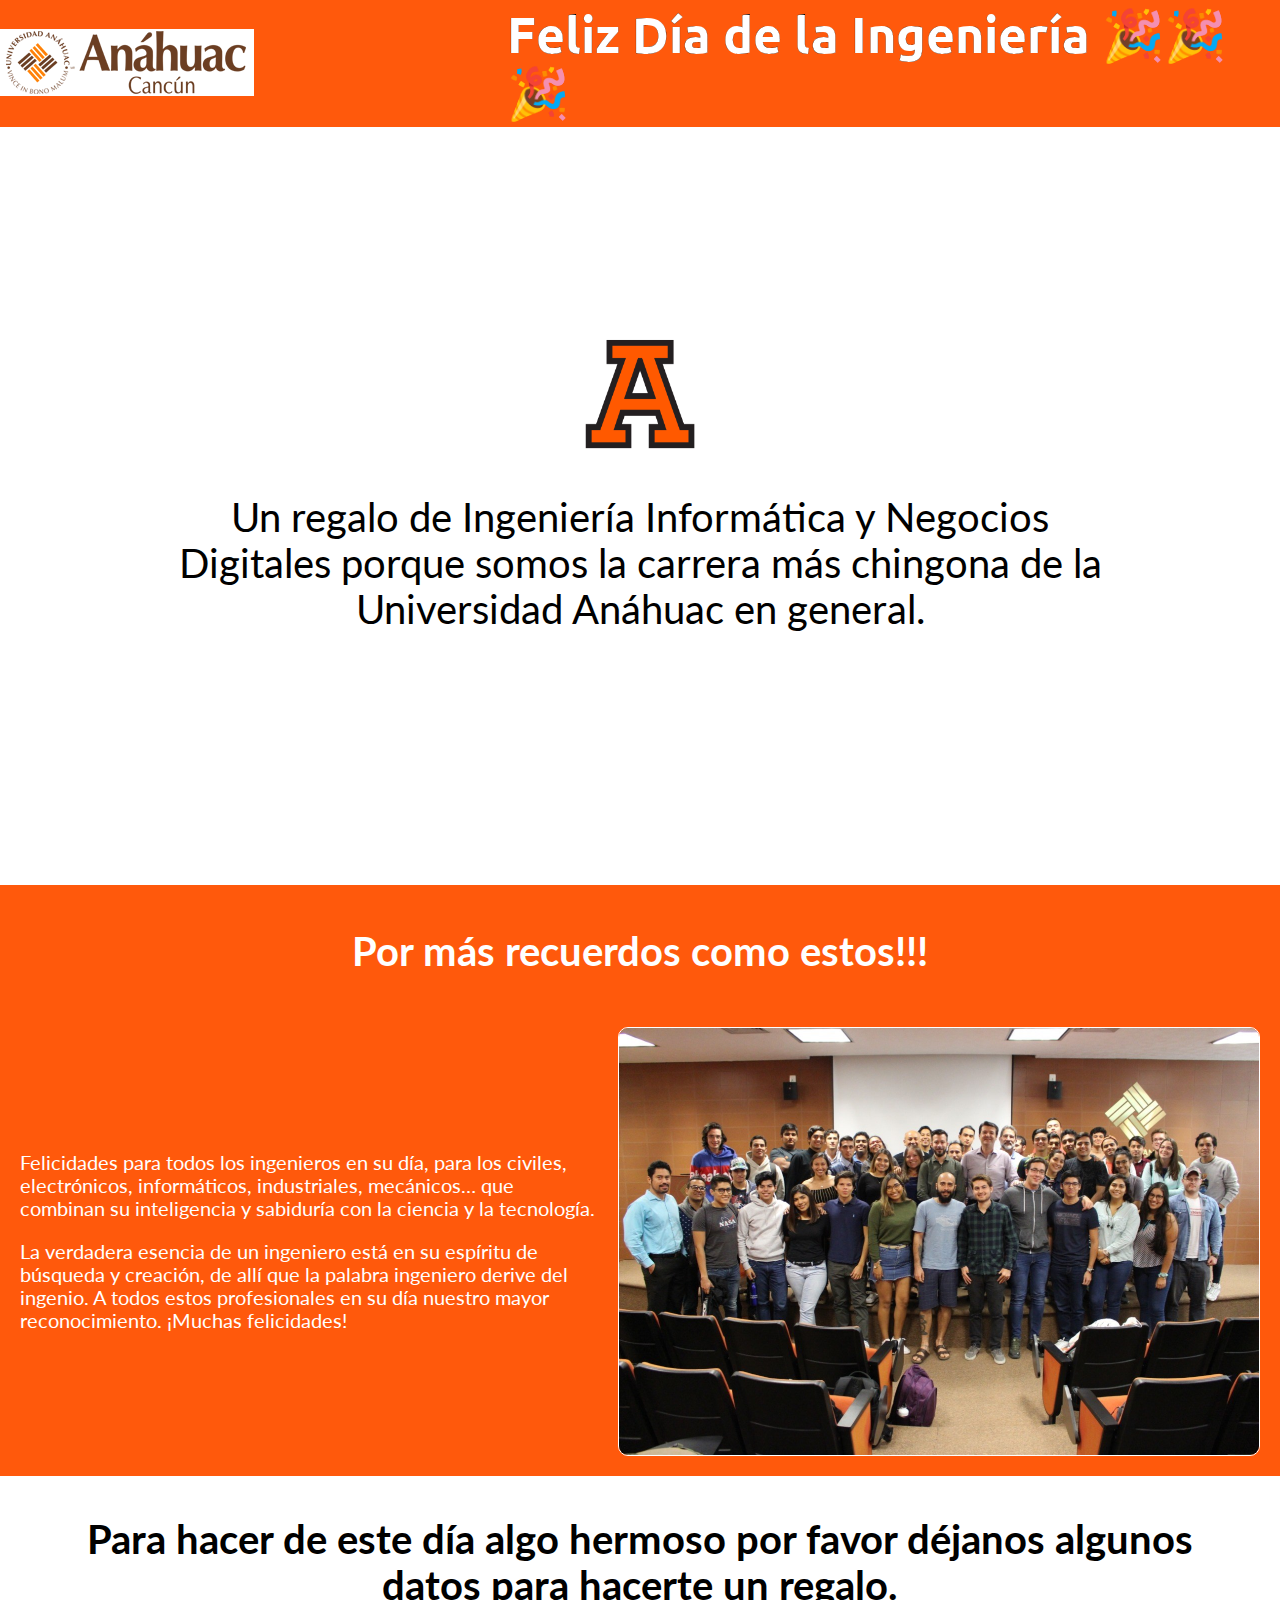
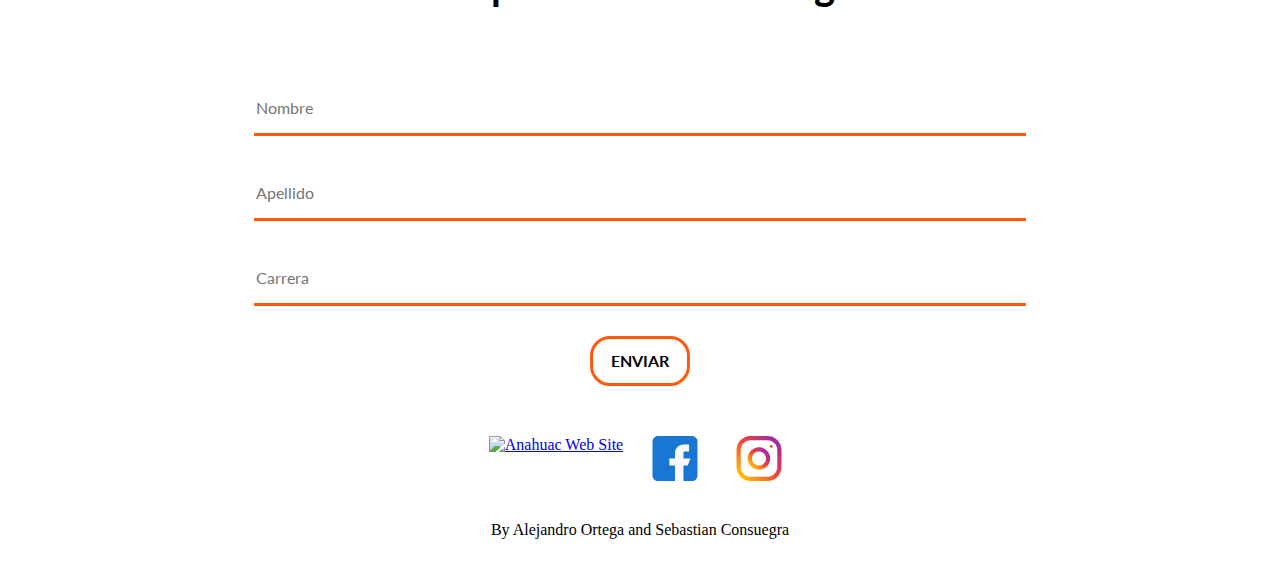
==== index.html @ 6a005fa3 "first commit" ====
<!DOCTYPE html>
<html lang="es">
<head>
    <meta charset="UTF-8">
    <meta name="viewport" content="width=device-width, initial-scale=1.0">
    <title>Feliz Día Ingeniería</title>
    <link rel="stylesheet" href="./css/normalize.css">
    <link href="https://fonts.googleapis.com/css2?family=Ubuntu&display=swap" rel="stylesheet">
    <link href="https://fonts.googleapis.com/css2?family=Lato:ital,wght@1,700&display=swap" rel="stylesheet">
    <link rel="stylesheet" href="./css/style.css">
</head>
<body>
    <nav>
        <img src="./src/logo-anahuac.png">
        <h2>
            Feliz Día de la Ingeniería 🎉🎉🎉
        </h2>
    </nav>
    <main>
        <div class="welcome">
            <div class="image"></div>
            <p>
                Un regalo de Ingeniería Informática y Negocios Digitales porque somos la carrera más chingona de la Universidad Anáhuac en general.
            </p>
        </div>
        <div class="orange_bg">
            <h2>Por más recuerdos como estos!!!</h2>
            <div class="content">
                <div class="text">
                    <p>
                        Felicidades para todos los ingenieros en su día, para los civiles, electrónicos, informáticos, industriales, mecánicos… que combinan su inteligencia y sabiduría con la ciencia y la tecnología.
                    </p>
                    <p>
                        La verdadera esencia de un ingeniero está en su espíritu de búsqueda y creación, de allí que la palabra ingeniero derive del ingenio. A todos estos profesionales en su día nuestro mayor reconocimiento. ¡Muchas felicidades!
                    </p>
                    
                </div>
                <img src="./src/foto-ingenierias.jpg" alt="escuela ingeniería" />
            </div>
        </div>
        <div class="forms">
            <h2>Para hacer de este día algo hermoso por favor déjanos algunos datos para hacerte un regalo.</h2>
            <form method="POST">
                <input type="text" name="name" placeholder="Nombre" required/>
                <input type="text" name="last_name" placeholder="Apellido" required/>
                <input type="text" name="major" placeholder="Carrera" required/>
                <button type="submit">Enviar</button>
            </form>
        </div>
    </main>
    <footer>
        <div>
            <a href="https://www.anahuac.mx/cancun/"><img src="https://cdn2.hubspot.net/hubfs/2661669/logo-anahuac-footer.svg" alt="Anahuac Web Site"/></a>
            <a href="https://www.facebook.com/ingenieria.anahuaccancun/"><img src="./src/facebook.svg" alt="Anahuac facebook"/></a>
            <a href="https://www.instagram.com/ingenieria_anahuac_cancun/"><img src="./src/instagram.svg" alt="Anahuac instagram"/></a>
        </div>
        <div>
            <p>By Alejandro Ortega and Sebastian Consuegra</p>
        </div>
    </footer>
</body>
</html>
---- css/style.css ----
/* Variables */
/* index */
html {
  font-size: 62.5%;
}

body {
  font-size: 1.6rem;
}

/* Nav bar*/
nav {
  overflow: hidden;
  background-color: #ff590c;
  position: fixed;
  width: 100vw;
  font-family: "Ubuntu", sans-serif;
  display: flex;
  justify-content: space-between;
  align-items: center;
  border-bottom: 0.2rem solid #ff590c;
}
nav h2 {
  margin: 0.5rem;
  width: 60%;
  font-weight: bolder;
  color: white;
  font-size: 5rem;
  -webkit-text-stroke: 0.2px black;
}

/* Ending Nav bar*/
main {
  padding-top: 8rem;
  font-family: "Lato", sans-serif;
}

.welcome {
  height: 85vh;
  display: flex;
  flex-direction: column;
  justify-content: center;
  align-items: center;
  margin: 0 8rem 4rem 8rem;
}
.welcome .image {
  width: 200px;
  height: 200px;
  background-image: url("../src/anahuac logo.png");
  background-position: center center;
  background-repeat: no-repeat;
  background-size: cover;
}
.welcome p {
  font-size: 4rem;
  margin: 0 8rem 0 8rem;
  text-align: center;
}

.orange_bg {
  width: 100vw;
  background-color: #ff590c;
  color: white;
  padding-top: 1rem;
}
.orange_bg h2 {
  text-align: center;
  font-size: 4rem;
}
.orange_bg .content {
  padding: 2rem;
  display: flex;
  align-items: center;
}
.orange_bg .content img {
  width: 50vw;
  border: 0.1rem solid white;
  border-radius: 1rem;
}
.orange_bg .content .text {
  padding-right: 2rem;
  font-size: 2rem;
}

.forms {
  margin: 4rem 8rem 4rem 8rem;
}
.forms h2 {
  font-size: 4rem;
  text-align: center;
}
.forms form {
  padding-top: 4rem;
  display: flex;
  flex-direction: column;
  align-items: center;
}
.forms form input {
  display: block;
  background-color: white;
  border: none;
  border-bottom: 0.3rem solid #ff590c;
  margin-bottom: 3rem;
  width: 60vw;
  height: 5rem;
}
.forms form button {
  background-color: white;
  border: 0.3rem solid #ff590c;
  border-radius: 2rem;
  width: 10rem;
  height: 5rem;
  font-weight: bold;
  text-transform: uppercase;
}
.forms form button:hover {
  background-color: #ff590c;
  color: white;
}

footer div {
  display: flex;
  justify-content: center;
  padding-bottom: 1rem;
}
footer div a {
  display: block;
  padding: 1rem;
}
footer div a img {
  width: 5vw;
  height: 5vh;
}
footer div a:hover {
  border: 2px solid #ff590c;
  border-radius: 2rem;
}

.congrats {
  height: 75vh;
  margin: 5rem;
  padding: 1rem;
  text-align: center;
  border: 3px solid #ff590c;
  border-radius: 4rem;
}
.congrats h2 {
  color: #ff590c;
  font-size: 5rem;
}
.congrats p {
  font-size: 3.5vh;
}

/* tablets */
@media only screen and (max-width: 1200px) {
  nav h2 {
    font-size: 3.5rem;
    -webkit-text-stroke: 0.1px black;
  }

  .welcome p {
    font-size: 4rem;
    margin: 0 4rem 0 4rem;
    text-align: center;
  }

  .orange_bg {
    height: 100vh;
  }
  .orange_bg .content {
    display: flex;
    flex-direction: column;
    justify-content: center;
  }
  .orange_bg .content img {
    width: 70vw;
    border: 0.1rem solid white;
    border-radius: 1rem;
  }
  .orange_bg .content .text {
    font-size: 2rem;
    text-align: center;
  }

  .congrats h2 {
    color: #ff590c;
    font-size: 4rem;
  }
  .congrats p {
    font-size: 3vh;
  }
}
@media only screen and (max-width: 850px) {
  nav h2 {
    font-size: 2rem;
    text-align: center;
    -webkit-text-stroke: 0.1px white;
  }

  .congrats h2 {
    color: #ff590c;
    font-size: 3rem;
  }
  .congrats p {
    font-size: 2.5vh;
  }
}

/*# sourceMappingURL=style.css.map */
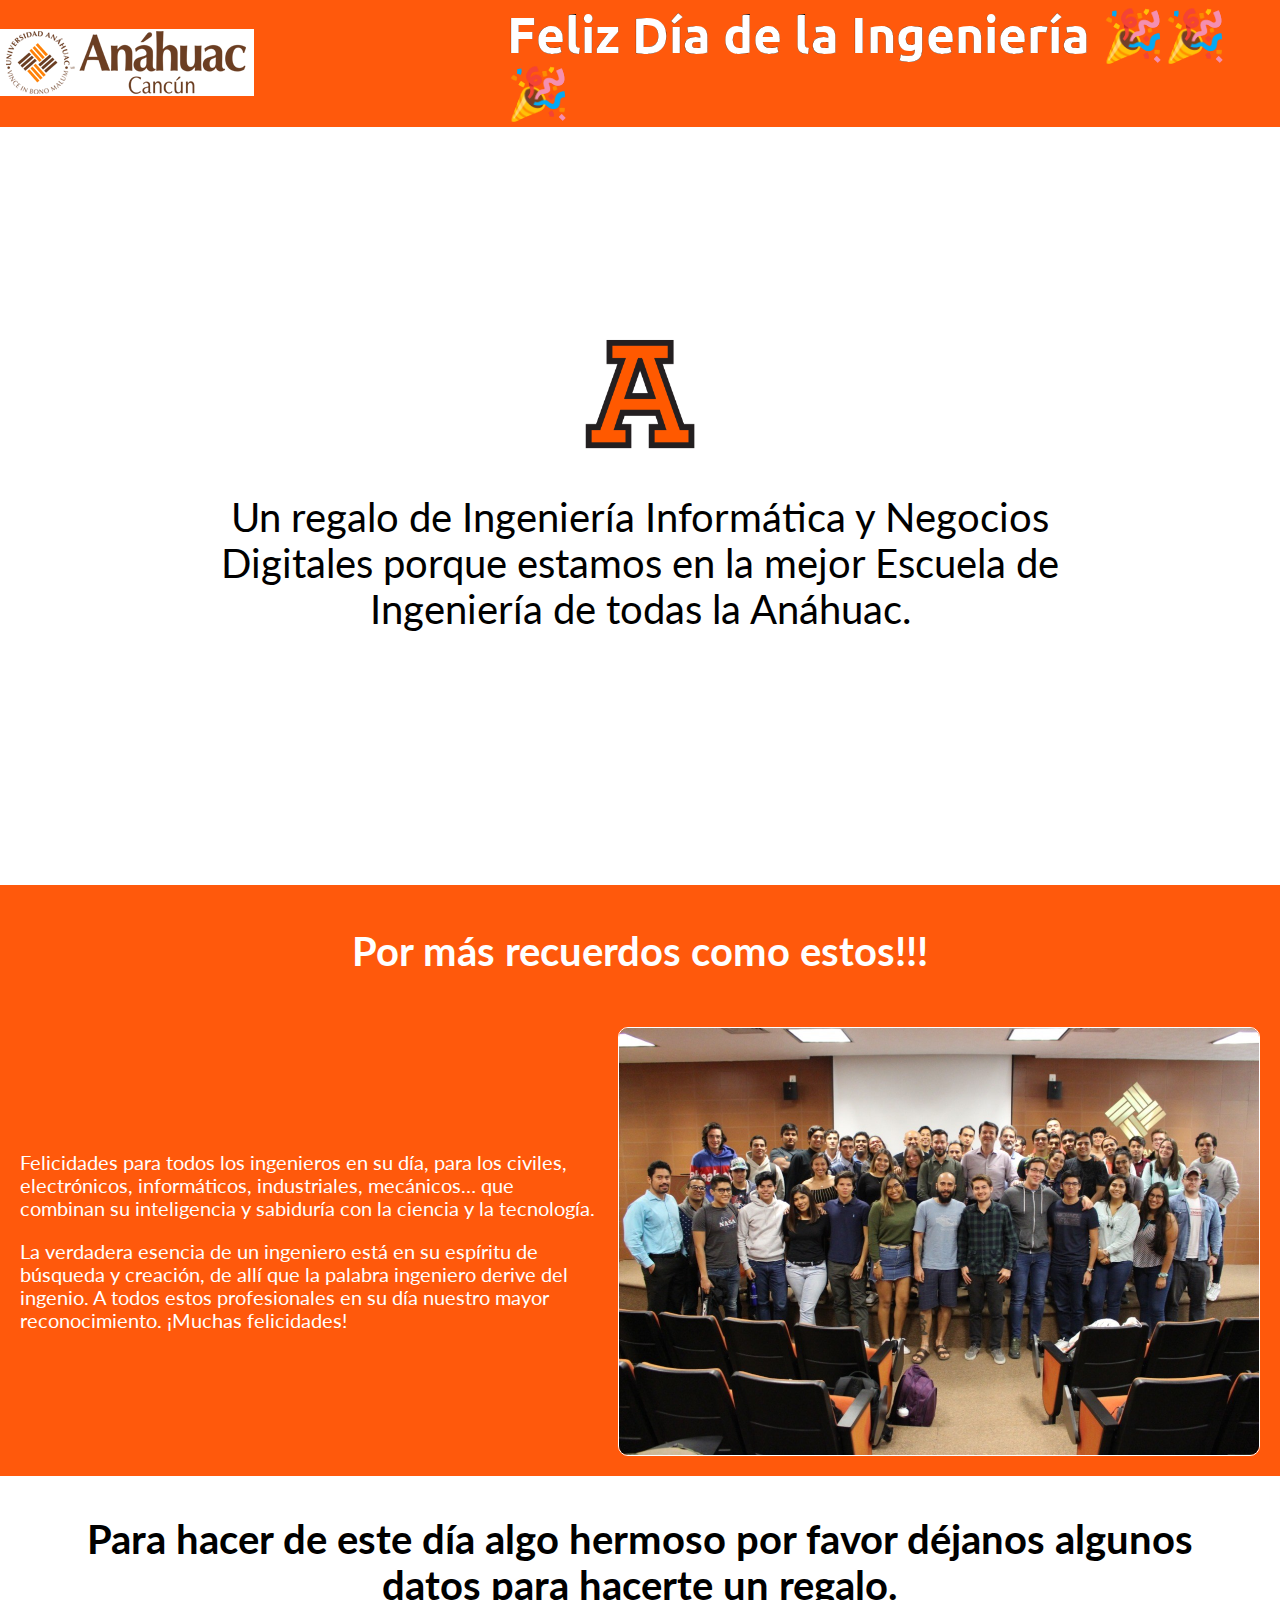
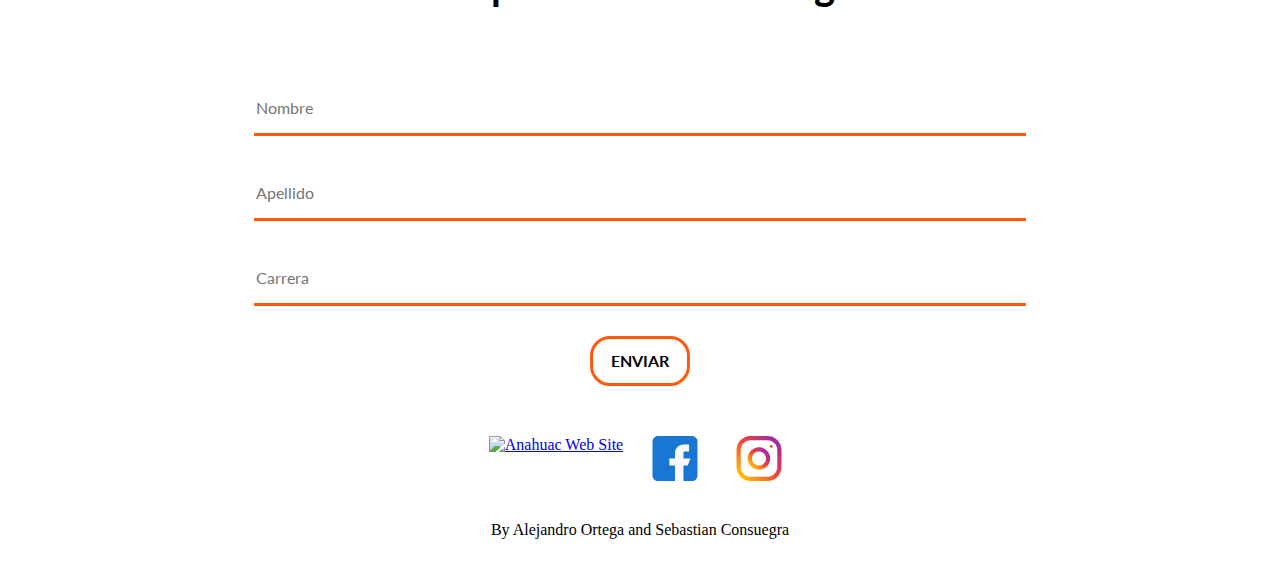
==== commit e8cac0d1: "Hero text fixed" ====
--- a/index.html
+++ b/index.html
@@ -20,7 +20,7 @@
         <div class="welcome">
             <div class="image"></div>
             <p>
-                Un regalo de Ingeniería Informática y Negocios Digitales porque somos la carrera más chingona de la Universidad Anáhuac en general.
+                Un regalo de Ingeniería Informática y Negocios Digitales porque estamos en la mejor Escuela de Ingeniería de todas la Anáhuac.
             </p>
         </div>
         <div class="orange_bg">
--- a/css/style.css
+++ b/css/style.css
@@ -58,7 +58,6 @@
 }
 
 .orange_bg {
-  width: 100vw;
   background-color: #ff590c;
   color: white;
   padding-top: 1rem;
@@ -71,8 +70,10 @@
   padding: 2rem;
   display: flex;
   align-items: center;
+  justify-content: center;
 }
 .orange_bg .content img {
+  display: block;
   width: 50vw;
   border: 0.1rem solid white;
   border-radius: 1rem;
@@ -165,9 +166,6 @@
     text-align: center;
   }
 
-  .orange_bg {
-    height: 100vh;
-  }
   .orange_bg .content {
     display: flex;
     flex-direction: column;
@@ -191,11 +189,50 @@
     font-size: 3vh;
   }
 }
+/* mobile */
 @media only screen and (max-width: 850px) {
   nav h2 {
-    font-size: 2rem;
+    font-size: 1.3rem;
     text-align: center;
     -webkit-text-stroke: 0.1px white;
+  }
+
+  .welcome .image {
+    width: 200px;
+    height: 200px;
+    background-image: url("../src/anahuac logo.png");
+    background-position: center center;
+    background-repeat: no-repeat;
+    background-size: cover;
+  }
+  .welcome p {
+    font-size: 2.5rem;
+    margin: 0 2rem 0 2rem;
+    text-align: center;
+  }
+
+  .orange_bg h2 {
+    text-align: center;
+    font-size: 2.5rem;
+  }
+  .orange_bg .content {
+    padding: 1rem;
+  }
+  .orange_bg .content img {
+    margin-top: 2rem;
+    width: 90vw;
+  }
+  .orange_bg .content .text {
+    padding-right: 1rem;
+    font-size: 1.8rem;
+  }
+
+  .forms {
+    margin: 4rem 4rem 4rem 4rem;
+  }
+  .forms h2 {
+    font-size: 3rem;
+    text-align: center;
   }
 
   .congrats h2 {
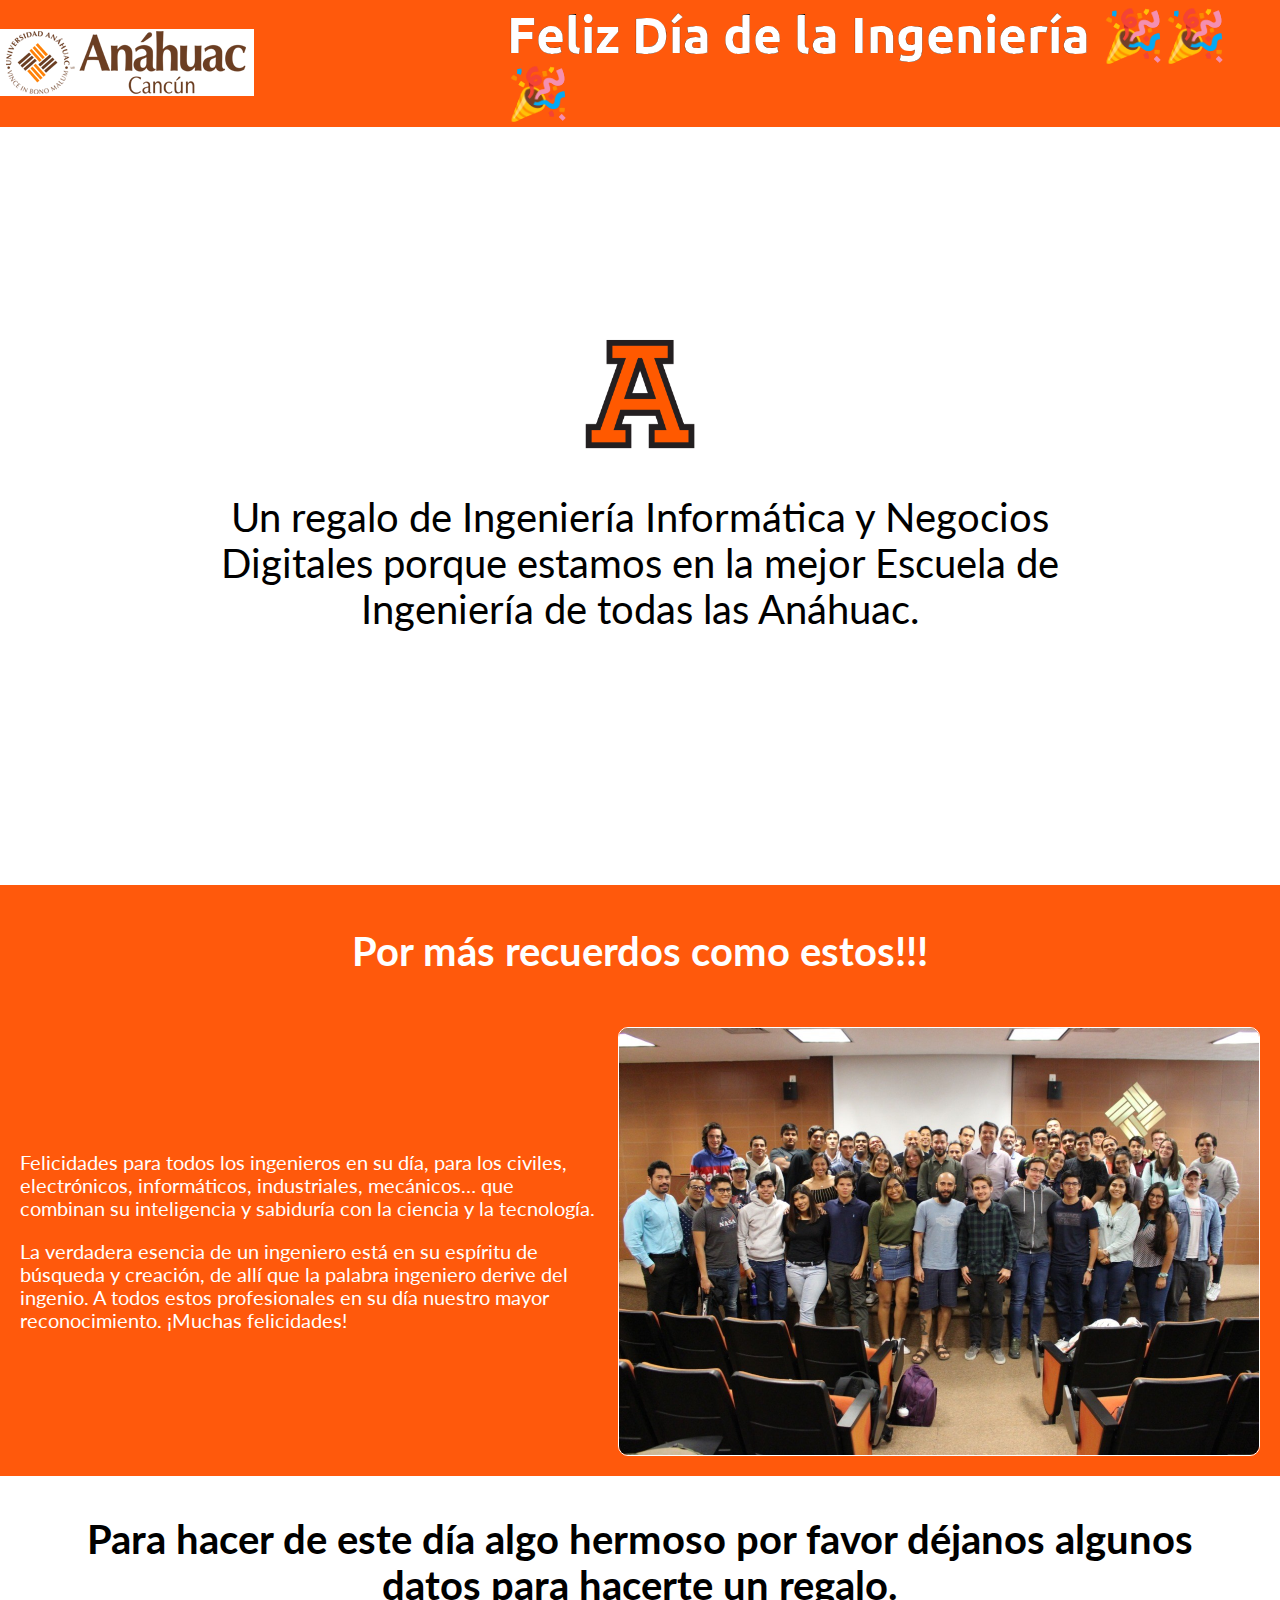
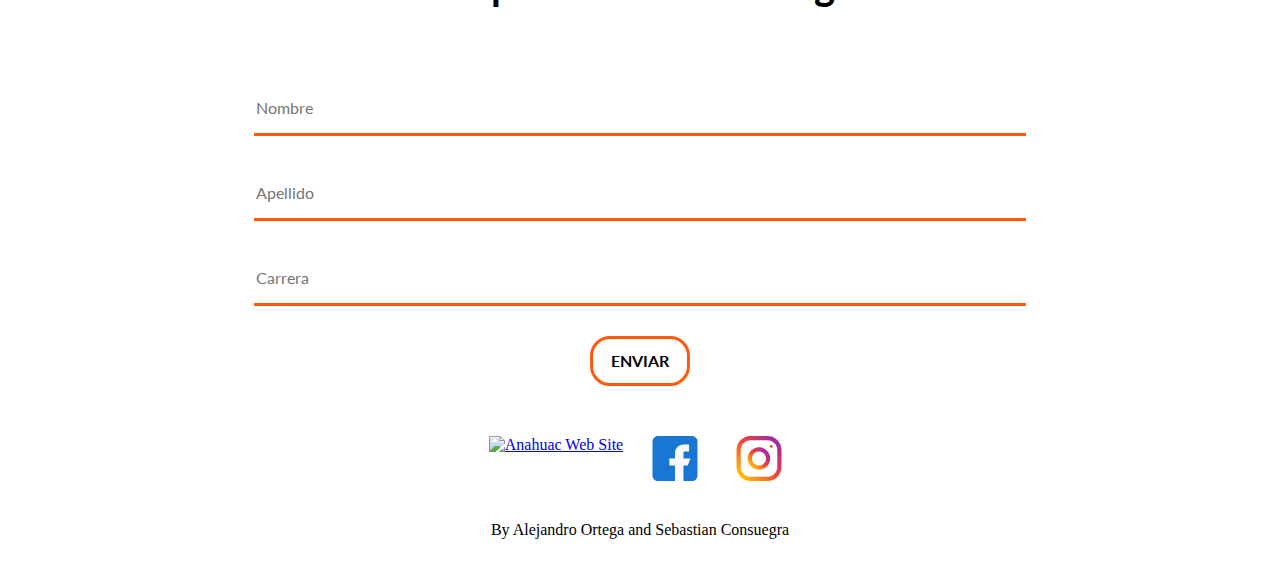
==== commit dd778378: "Hero text fixed2" ====
--- a/index.html
+++ b/index.html
@@ -20,7 +20,7 @@
         <div class="welcome">
             <div class="image"></div>
             <p>
-                Un regalo de Ingeniería Informática y Negocios Digitales porque estamos en la mejor Escuela de Ingeniería de todas la Anáhuac.
+                Un regalo de Ingeniería Informática y Negocios Digitales porque estamos en la mejor Escuela de Ingeniería de todas las Anáhuac.
             </p>
         </div>
         <div class="orange_bg">
